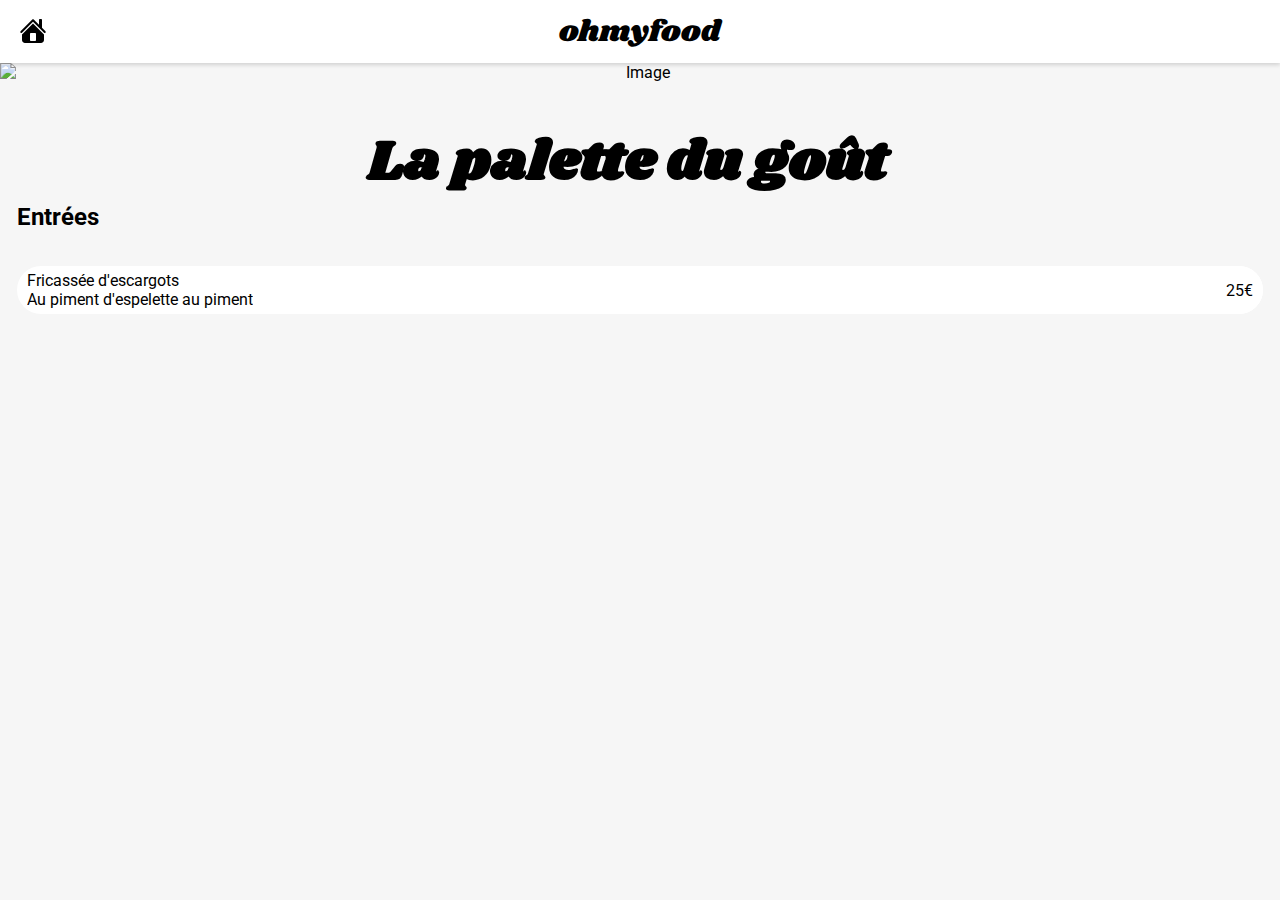
==== restaurants/resto1.html @ 1bcf37f5 "Merge pull request #6 from baiello/feature/Triskalaire" ====
<!DOCTYPE html>
<html lang="fr">
<head>
    <meta charset="UTF-8">
    <meta name="viewport" content="width=device-width, initial-scale=1.0">
    <title>La palette du goût</title>
    <link rel="stylesheet" type="text/css" href="../style.css">
        <link rel="preconnect" href="https://fonts.googleapis.com">
        <link rel="preconnect" href="https://fonts.gstatic.com" crossorigin>
        <link href="https://fonts.googleapis.com/css2?family=Shrikhand&display=swap" rel="stylesheet">
        <link href="https://fonts.googleapis.com/css2?family=Roboto:ital,wght@0,100;0,300;0,400;0,500;0,700;0,900;1,100;1,300;1,400;1,500;1,700;1,900&family=Shrikhand&display=swap" rel="stylesheet">
        <script src="https://kit.fontawesome.com/0ed4d5c1f3.js" crossorigin="anonymous"></script>
</head>
<body>

    <header>
        <div>
            <a href="/index.html" class="headerClass"><img src="/images/restaurants/icons8-home.svg" alt="Icône Home"></a>
            <span id="main-logo">ohmyfood</span>
        </div>
    </header>

    <main>
        <section class ="photo_resto">
            <img src="/images/restaurants/jay-wennington-N_Y88TWmGwA-unsplash.avif" alt=Image d'une spécialité de La palette du goût">
        </section>
        <section class="resto-main">
            <div class="resto-header">
                <h1>La palette du goût</h1>
                <div class="favorite">
                    <input type="checkbox" id="favorite" />
                    <label for="favorite">
                        <i class="fa-solid fa-heart"></i>
                        <i class="fa-regular fa-heart"></i>
                    </label>
                </div>
            </div>
            <form class="menu-form" method="GET" action="#">
                <div class="menu-section">
                    <h2>Entrées</h2>

                    <div>
                      <input type="checkbox" id="entree1" name="entree1" />
                      <label for="entree1">
                        <div class="label-title">
                            <div>Fricassée d'escargots</div>
                            <div>Au piment d'espelette au piment</div>
                        </div>
                        <div class="label-price">
                            <div>25€</div>
                            <div><i class="fa-solid fa-check"></i></div>
                        </div>
                      </label>
                    </div>

            </form>
        </section>
    </main>

</body>
</html>
---- style.css ----
:root {
    --color-grey-light: #F6F6F6;
;
    --color-green-light: #99E2D0;
    --color-green-dark: #008766;

    --color-background: var(--color-grey-light);

    --font-default: "Roboto", serif;
    --font-title: "Shrikhand", serif;
}

* {
    box-sizing: border-box;
    margin: 0;
    padding: 0;
    text-decoration: none;
}

body {
    font-family: var(--font-default);
    background-color: var(--color-background);
}

.container {
    margin: 0 auto;
    max-width: 1024px;
}


/*
 * Composant Favoris (coeur cliquable)
 */
div.favorite {
    input {
        display: none;
    }

    input + label i {
        /* position: absolute;
        right: 25px;
        bottom: 22px; */
        font-size: 30px;
        cursor: pointer;

        &.fa-solid {
            color: transparent;
            background: linear-gradient(to top, #9356dc, #b35cdc, #cf64dc, #e86edb, #ff79da);
            background-clip: text;
        }
    }

    input:checked + label {
        i.fa-regular { display: none; }
        i.fa-solid { display: inline; }
    }

    input:not(:checked) + label {
        i.fa-regular { display: inline; }
        i.fa-solid { display: none; }
    }
}


section {
    padding: 40px 17px;

    h2 {
        margin-bottom: 25px;
    }
}

header {

    div:nth-child(1) {
        position: relative;
        height: 63px;
        display: flex;
        justify-content: center;
        align-items: center;
        background-color: #FFFFFF;
        box-shadow: 0 2px 4px rgba(0, 0, 0, 0.15);
        z-index: 999;

        #main-logo {
            font-family: var(--font-title);
            font-weight: 400;
            font-style: normal;
            font-size: 30px;
        }
    }

    div:nth-child(2) {
        position: relative;
        height: 50px;
        display: flex;
        justify-content: center;
        align-items: center;
        gap: 17px;
        background-color: #EAEAEA;
        box-shadow: 0 4px 4px rgba(0, 0, 0, 0.25);
        color: #353535;
        z-index: 100;

        i,
        input {
            color: #353535;
        }

        input {
            width: 108px;
            background-color: transparent;
            border: 0;
            font-weight: 500;
            font-size: 16px;
        }
    }

}

main {

    .photo_resto{
        padding: 0;
        display: flex;

        img{
            width: 100%;
            object-fit: cover;
        }
    }

    section:nth-child(1) {
        text-align: center;

        h1 {
            font-size: 24px;
            font-weight: 700;
            @media screen and (min-width: 768px) {
                font-size: 40px;
            }

        }

        p {
            margin-bottom: 27px;
            font-weight: 300;

            @media screen and (min-width: 768px) {
                font-size: 18px;
            }
        }

        a {
            display: inline-block;
            font-size: 16px;
            font-weight: 500;
            padding: 13px 19px;
            color: #FFFFFF;
            background-image: linear-gradient(to top, #9356dc, #b35cdc, #cf64dc, #e86edb, #ff79da);
            /* background: linear-gradient(0deg, rgba(255, 255, 255, 0.15), rgba(255, 255, 255, 0.15)), linear-gradient(200.64deg, #9356DC -5.2%, #FF79DA 110.74%); */
            box-shadow: 0px 4px 15px rgba(0, 0, 0, 0.35);
            border-radius: 25px;
            /*transform: matrix(1, 0, 0, -1, 0, 0);*/
        }

        a:hover {
            opacity: 85%;
            /* Button Gradient */
            background: linear-gradient(193.33deg, #9356DC -11.44%, #FF79DA 123.93%);
            /* Shadow/Button */
            box-shadow: 0px 4px 10px rgba(0, 0, 0, 0.25);
            border-radius: 25px;
        }

    }

    .section-fct {
        background-color: #FFFFFF;
    }

    section:nth-child(2) {
        ol {
            counter-reset: toto;
            display: flex;
            flex-direction: column;
            align-items: center;
            gap: 25px;
            list-style: none;
            padding-left: 14px;

            @media screen and (min-width: 870px) {
                flex-direction: row;
            }

            li {
                width: 100%;
                padding: 20px;
                background-color: #F6F6F6;
                border-radius: 20px;
                box-shadow: 0 4px 15px rgba(0, 0, 0, 0.15);
                font-weight: 500;

                /* @media screen and (min-width: 768px) {
                    width: 100%;
                } */

                i {
                    color: #7E7E7E;
                    margin-right: 15px;
                    margin-left: -20px;
                }
            }

            li::before {
                position: relative;
                left: -34px;
                counter-increment: toto;
                content: counter(toto);
                background-color: #9356dc;
                padding: 5px 10px;
                border-radius: 100%;
                color: #FFFFFF;
            }
        }

    }

    section:nth-child(3) {


        .restaurants {
            display: grid;
            grid-template-columns: 1fr;
            gap: 18px;

            @media screen and (min-width: 768px) {
                grid-template-columns: 1fr 1fr;
            }

            @media screen and (min-width: 1024px) {
                grid-template-columns: 1fr 1fr 1fr;
            }

            a {
                color: #000000;
            }

            .restaurant {
                position: relative;
                background-color: #FFFFFF;
                border-radius: 15px;
                overflow: hidden;

                img {
                    width: 100%;
                    height: 174px;
                    object-fit: cover;
                }

                div:first-child {
                    position: relative;

                    .tag-new {
                        position: absolute;
                        top: 15px;
                        right: 15px;
                        padding: 9px 7px;
                        border-radius: 2px;
                        color: var(--color-green-dark);
                        background-color: var(--color-green-light);
                    }
                }

                div.title {
                    padding: 16px 13px;
                    display: flex;
                    flex-direction: column;
                }

                h1 {
                    font-size: 18px;
                    font-weight: 700;
                }

                p {
                    font-size: 17px;
                    font-weight: 300;
                }

                .favorite {
                    position: absolute;
                    right: 25px;
                    bottom: 22px;
                }
            }

        }

    }

}



.resto-main{
    background-color: var(--color-grey-light);
    border-radius: 25px 25px 0 0;

    @media screen and (min-width: 1440px) {
        width: 1055px;
        margin: auto;
    }

}


.resto-header {
    display: flex;
    justify-content: space-between;
    font-family: var(--font-title);
    font-size: 16px;

    @media screen and (min-width: 768px) {
        justify-content: center;
        gap: 25px;
        font-size: 28px;
    }

    @media screen and (min-width: 1440px) {
        justify-content: center;
        gap: 25px;
        font-size: 28px;
    }
}

.menu-form {

    .menu-section {
        display: flex;
        flex-direction: column;
        gap: 10px;
        text-align: left;

        @media screen and (min-width: 1440px) {
            padding: 0px 210px;
        }

        input {
            display: none;
        }

        label {
            display: flex;
            flex-direction: row;
            justify-content: space-between;
            background-color: #FFFFFF;
            border-radius: 40px;
            overflow: hidden;

            .label-title {
                padding: 5px 10px;
                overflow: hidden;
                div {
                    overflow: hidden;
                    white-space: nowrap;
                    text-overflow: ellipsis;
                }
            }

            .label-price {
                display: flex;
                flex-direction: row;
                background-color: #FFFFFF;
                div {
                    display: flex;
                    justify-content: center;
                    align-items: center;
                    padding: 0 10px;
                }
                div:nth-child(2) {
                    width: 59px;
                    color: #FFFFFF;
                    background-color: var(--color-green-light);
                }
            }
        }

        input + label .label-price {
            margin-right: -59px;
            transition: margin-right .5s;
        }

        input + label:hover .label-price,
        input:checked + label .label-price {
            margin-right: 0;
        }
    }
}

.headerClass{
    position: absolute;
    left: 20px;
}

.headerClass:hover{
    animation-name: spin;
    animation-duration: 1000ms;
    animation-iteration-count: infinite;
}

@keyframes spin {
    from {
        transform:rotate(0deg);
    }
    to {
        transform:rotate(360deg);
    }
}

footer {
    color: #FFFFFF;
    background-color: #353535;
}
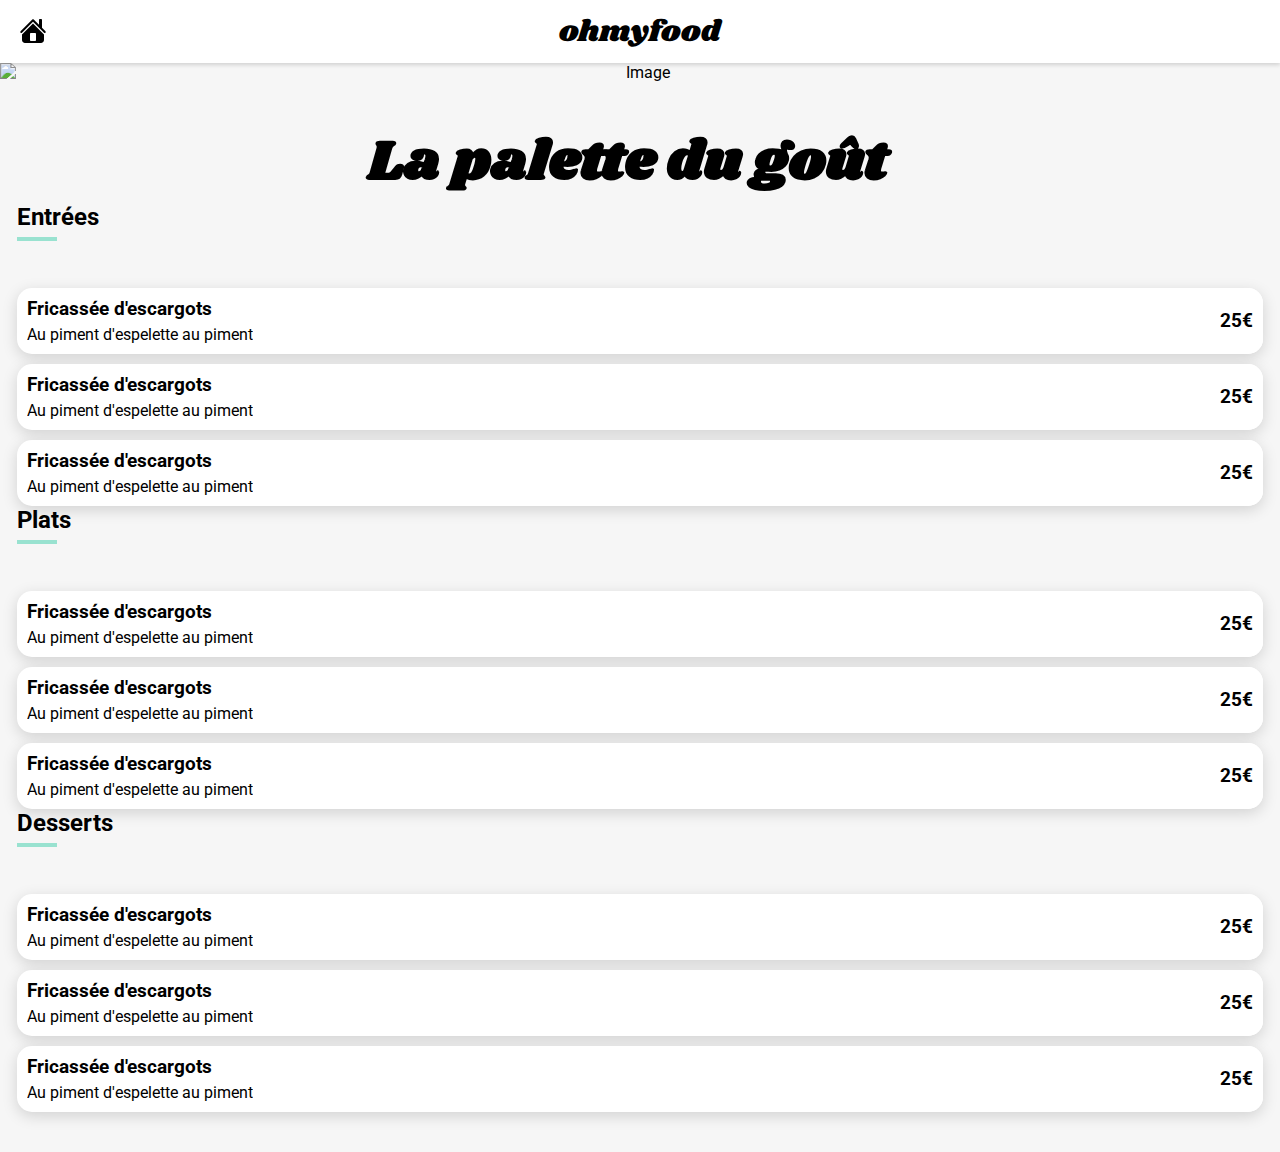
==== commit 253ff2b7: "Ajout de contenu sur resto1" ====
--- a/restaurants/resto1.html
+++ b/restaurants/resto1.html
@@ -1,61 +1,223 @@
 <!DOCTYPE html>
 <html lang="fr">
-<head>
+  <head>
     <meta charset="UTF-8">
     <meta name="viewport" content="width=device-width, initial-scale=1.0">
     <title>La palette du goût</title>
     <link rel="stylesheet" type="text/css" href="../style.css">
-        <link rel="preconnect" href="https://fonts.googleapis.com">
-        <link rel="preconnect" href="https://fonts.gstatic.com" crossorigin>
-        <link href="https://fonts.googleapis.com/css2?family=Shrikhand&display=swap" rel="stylesheet">
-        <link href="https://fonts.googleapis.com/css2?family=Roboto:ital,wght@0,100;0,300;0,400;0,500;0,700;0,900;1,100;1,300;1,400;1,500;1,700;1,900&family=Shrikhand&display=swap" rel="stylesheet">
-        <script src="https://kit.fontawesome.com/0ed4d5c1f3.js" crossorigin="anonymous"></script>
-</head>
-<body>
-
+    <link rel="preconnect" href="https://fonts.googleapis.com">
+    <link rel="preconnect" href="https://fonts.gstatic.com" crossorigin>
+    <link href="https://fonts.googleapis.com/css2?family=Shrikhand&display=swap" rel="stylesheet">
+    <link href="https://fonts.googleapis.com/css2?family=Roboto:ital,wght@0,100;0,300;0,400;0,500;0,700;0,900;1,100;1,300;1,400;1,500;1,700;1,900&family=Shrikhand&display=swap" rel="stylesheet">
+    <script src="https://kit.fontawesome.com/0ed4d5c1f3.js" crossorigin="anonymous"></script>
+  </head>
+  <body>
     <header>
-        <div>
-            <a href="/index.html" class="headerClass"><img src="/images/restaurants/icons8-home.svg" alt="Icône Home"></a>
-            <span id="main-logo">ohmyfood</span>
+      <div>
+        <a href="/index.html" class="headerClass">
+          <img src="/images/restaurants/icons8-home.svg" alt="Icône Home">
+        </a>
+        <span id="main-logo">ohmyfood</span>
+      </div>
+    </header>
+    <main>
+      <section class="photo_resto">
+        <img src="/images/restaurants/jay-wennington-N_Y88TWmGwA-unsplash.avif" alt=Image d'une spécialité de La palette du goût">
+      </section>
+      <section class="resto-main">
+        <div class="resto-header">
+          <h1>La palette du goût</h1>
+          <div class="favorite">
+            <input type="checkbox" id="favorite" />
+            <label for="favorite">
+              <i class="fa-solid fa-heart"></i>
+              <i class="fa-regular fa-heart"></i>
+            </label>
+          </div>
         </div>
-    </header>
-
-    <main>
-        <section class ="photo_resto">
-            <img src="/images/restaurants/jay-wennington-N_Y88TWmGwA-unsplash.avif" alt=Image d'une spécialité de La palette du goût">
-        </section>
-        <section class="resto-main">
-            <div class="resto-header">
-                <h1>La palette du goût</h1>
-                <div class="favorite">
-                    <input type="checkbox" id="favorite" />
-                    <label for="favorite">
-                        <i class="fa-solid fa-heart"></i>
-                        <i class="fa-regular fa-heart"></i>
-                    </label>
-                </div>
-            </div>
-            <form class="menu-form" method="GET" action="#">
-                <div class="menu-section">
-                    <h2>Entrées</h2>
-
-                    <div>
-                      <input type="checkbox" id="entree1" name="entree1" />
-                      <label for="entree1">
-                        <div class="label-title">
-                            <div>Fricassée d'escargots</div>
-                            <div>Au piment d'espelette au piment</div>
-                        </div>
-                        <div class="label-price">
-                            <div>25€</div>
-                            <div><i class="fa-solid fa-check"></i></div>
-                        </div>
-                      </label>
-                    </div>
-
-            </form>
-        </section>
+        <form class="menu-form" method="GET" action="#">
+          <div class="menu-section">
+            <h2>Entrées</h2>
+            <div class="box">
+              <input type="checkbox" id="entree1" name="entree1" />
+              <label for="entree1">
+                <div class="label-title">
+                  <div>
+                    <h3>Fricassée d'escargots</h3>
+                  </div>
+                  <div>Au piment d'espelette au piment</div>
+                </div>
+                <div class="label-price">
+                  <div>
+                    <h3>25€</h3>
+                  </div>
+                  <div>
+                    <i class="fa-solid fa-check"></i>
+                  </div>
+                </div>
+              </label>
+            </div>
+            <div class="box">
+              <input type="checkbox" id="entree2" name="entree2" />
+              <label for="entree2">
+                <div class="label-title">
+                  <div>
+                    <h3>Fricassée d'escargots</h3>
+                  </div>
+                  <div>Au piment d'espelette au piment</div>
+                </div>
+                <div class="label-price">
+                  <div>
+                    <h3>25€</h3>
+                  </div>
+                  <div>
+                    <i class="fa-solid fa-check"></i>
+                  </div>
+                </div>
+              </label>
+            </div>
+            <div class="box">
+              <input type="checkbox" id="entree3" name="entree3" />
+              <label for="entree3">
+                <div class="label-title">
+                  <div>
+                    <h3>Fricassée d'escargots</h3>
+                  </div>
+                  <div>Au piment d'espelette au piment</div>
+                </div>
+                <div class="label-price">
+                  <div>
+                    <h3>25€</h3>
+                  </div>
+                  <div>
+                    <i class="fa-solid fa-check"></i>
+                  </div>
+                </div>
+              </label>
+            </div>
+          </div>
+          <div class="menu-section">
+            <h2>Plats</h2>
+            <div class="box">
+              <input type="checkbox" id="plat1" name="plat1" />
+              <label for="plat1">
+                <div class="label-title">
+                  <div>
+                    <h3>Fricassée d'escargots</h3>
+                  </div>
+                  <div>Au piment d'espelette au piment</div>
+                </div>
+                <div class="label-price">
+                  <div>
+                    <h3>25€</h3>
+                  </div>
+                  <div>
+                    <i class="fa-solid fa-check"></i>
+                  </div>
+                </div>
+              </label>
+            </div>
+            <div class="box">
+              <input type="checkbox" id="plat2" name="plat2" />
+              <label for="plat2">
+                <div class="label-title">
+                  <div>
+                    <h3>Fricassée d'escargots</h3>
+                  </div>
+                  <div>Au piment d'espelette au piment</div>
+                </div>
+                <div class="label-price">
+                  <div>
+                    <h3>25€</h3>
+                  </div>
+                  <div>
+                    <i class="fa-solid fa-check"></i>
+                  </div>
+                </div>
+              </label>
+            </div>
+            <div class="box">
+              <input type="checkbox" id="plat3" name="plat3" />
+              <label for="plat3">
+                <div class="label-title">
+                  <div>
+                    <h3>Fricassée d'escargots</h3>
+                  </div>
+                  <div>Au piment d'espelette au piment</div>
+                </div>
+                <div class="label-price">
+                  <div>
+                    <h3>25€</h3>
+                  </div>
+                  <div>
+                    <i class="fa-solid fa-check"></i>
+                  </div>
+                </div>
+              </label>
+            </div>
+          </div>
+          <div class="menu-section">
+            <h2>Desserts</h2>
+            <div class="box">
+              <input type="checkbox" id="dessert1" name="dessert1" />
+              <label for="dessert1">
+                <div class="label-title">
+                  <div>
+                    <h3>Fricassée d'escargots</h3>
+                  </div>
+                  <div>Au piment d'espelette au piment</div>
+                </div>
+                <div class="label-price">
+                  <div>
+                    <h3>25€</h3>
+                  </div>
+                  <div>
+                    <i class="fa-solid fa-check"></i>
+                  </div>
+                </div>
+              </label>
+            </div>
+            <div class="box">
+              <input type="checkbox" id="dessert2" name="dessert2" />
+              <label for="dessert2">
+                <div class="label-title">
+                  <div>
+                    <h3>Fricassée d'escargots</h3>
+                  </div>
+                  <div>Au piment d'espelette au piment</div>
+                </div>
+                <div class="label-price">
+                  <div>
+                    <h3>25€</h3>
+                  </div>
+                  <div>
+                    <i class="fa-solid fa-check"></i>
+                  </div>
+                </div>
+              </label>
+            </div>
+            <div class="box">
+              <input type="checkbox" id="dessert3" name="dessert3" />
+              <label for="dessert3">
+                <div class="label-title">
+                  <div>
+                    <h3>Fricassée d'escargots</h3>
+                  </div>
+                  <div>Au piment d'espelette au piment</div>
+                </div>
+                <div class="label-price">
+                  <div>
+                    <h3>25€</h3>
+                  </div>
+                  <div>
+                    <i class="fa-solid fa-check"></i>
+                  </div>
+                </div>
+              </label>
+            </div>
+          </div>
+        </form>
+      </section>
     </main>
-
-</body>
+  </body>
 </html>--- a/style.css
+++ b/style.css
@@ -346,6 +346,16 @@
             padding: 0px 210px;
         }
 
+        h2::after {
+            content: '';
+            display: block;
+            width: 40px;
+            height: 4px;
+            background-color: var(--color-green-light);
+            margin-top: 6px;
+            margin-bottom: 12px;
+        }
+
         input {
             display: none;
         }
@@ -355,13 +365,16 @@
             flex-direction: row;
             justify-content: space-between;
             background-color: #FFFFFF;
-            border-radius: 40px;
+            border-radius: 15px;
             overflow: hidden;
+            box-shadow: 0 4px 15px rgba(0, 0, 0, 0.15);
 
             .label-title {
                 padding: 5px 10px;
                 overflow: hidden;
                 div {
+                    margin-top: 5px;
+                    margin-bottom: 5px;
                     overflow: hidden;
                     white-space: nowrap;
                     text-overflow: ellipsis;
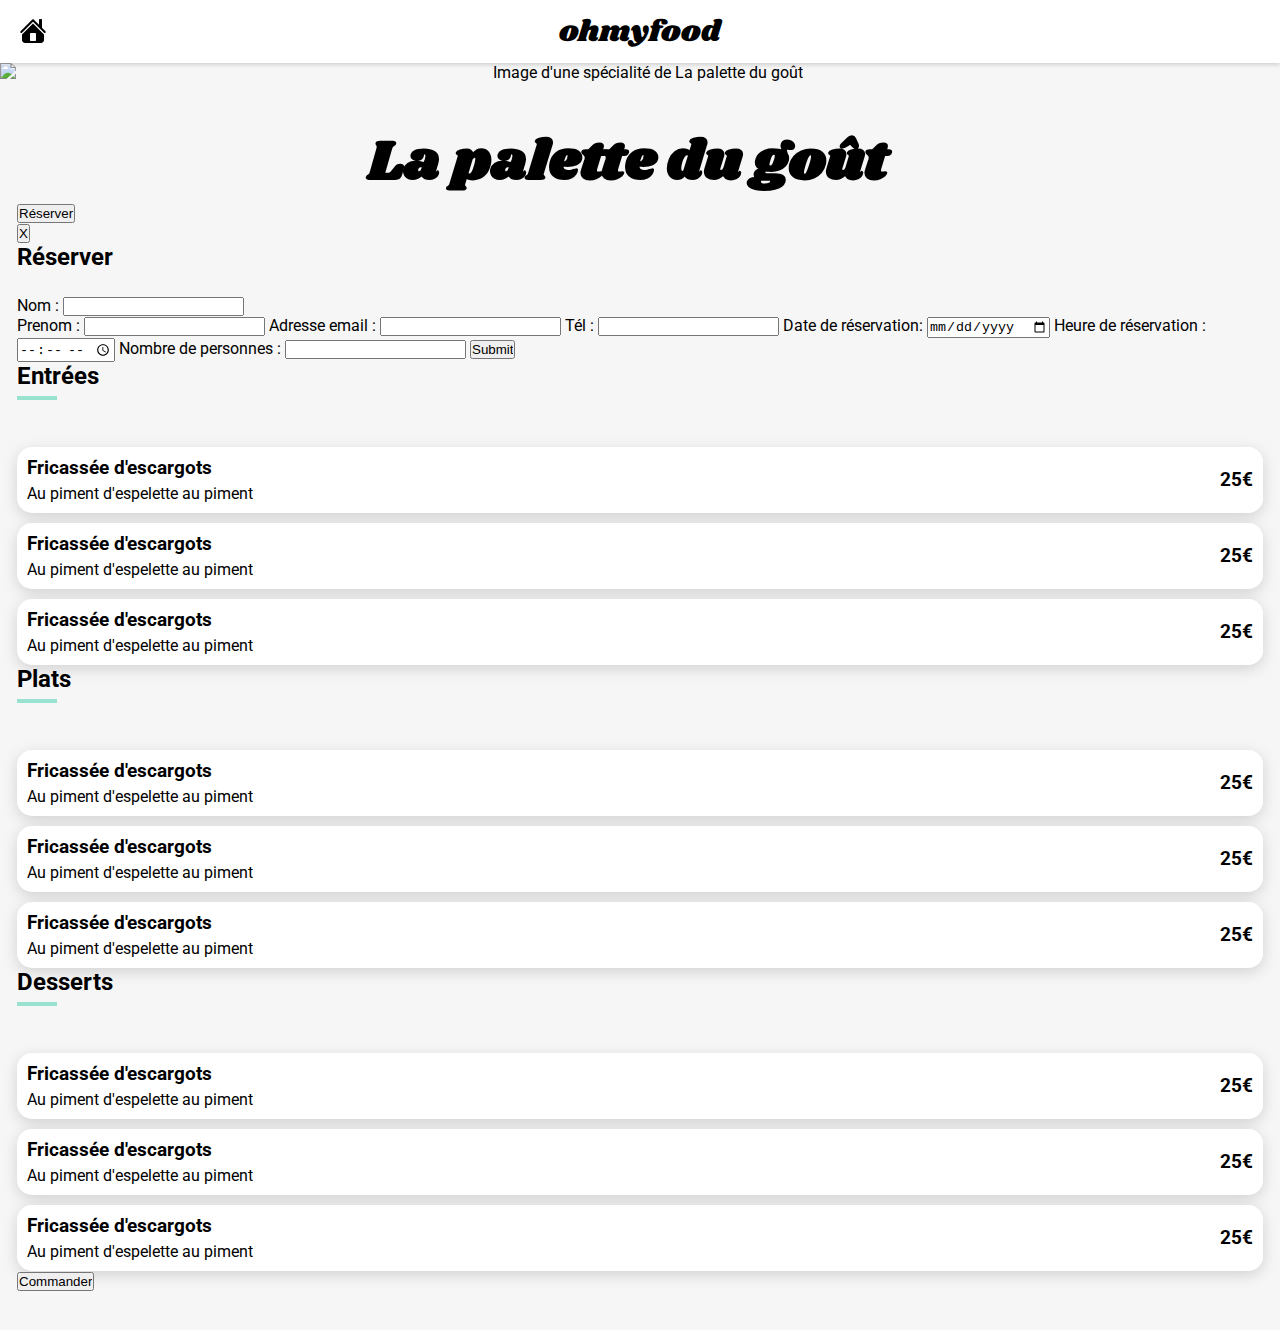
==== commit 1717f3d8: "Get data from API on home page" ====
--- a/restaurants/resto1.html
+++ b/restaurants/resto1.html
@@ -22,7 +22,7 @@
     </header>
     <main>
       <section class="photo_resto">
-        <img src="/images/restaurants/jay-wennington-N_Y88TWmGwA-unsplash.avif" alt=Image d'une spécialité de La palette du goût">
+        <img src="/images/restaurants/jay-wennington-N_Y88TWmGwA-unsplash.avif" alt="Image d'une spécialité de La palette du goût">
       </section>
       <section class="resto-main">
         <div class="resto-header">
@@ -35,11 +35,37 @@
             </label>
           </div>
         </div>
+        <button id="button-modal">Réserver</button>
+        <div id="restaurant-modal">
+            <div class="modal-container">
+                <button id="close-modal">X</button>
+                <h2>Réserver</h2>
+                <form action="" id="form1" novalidate>
+                  <div>
+                    <label for="nom">Nom :</label>
+                    <input type="text" name="nom" id="nom" required>
+                  </div>
+                  <label for="firstName">Prenom :</label>
+                  <input type="text" name="firstName" id="firstName" required>
+                  <label for="email">Adresse email :</label>
+                  <input type="email" name="email" id="email" required>
+                  <label for="tel">Tél :</label>
+                  <input type="tel" name="tel" id="tel" required>
+                  <label for="dateReserve">Date de réservation:</label>
+                  <input type="date" name="dateReserve" id="dateReserve" required>
+                  <label for="timeReserve">Heure de réservation :</label>
+                  <input type="time" name="timeReserve" id="timeReserve" required>
+                  <label for="nbPerson">Nombre de personnes :</label>
+                  <input type="text" name="nbPerson" id="nbPerson" required>
+                  <input type="submit" name="send" id="send">
+                </form>
+            </div>
+        </div>
         <form class="menu-form" method="GET" action="#">
           <div class="menu-section">
             <h2>Entrées</h2>
             <div class="box">
-              <input type="checkbox" id="entree1" name="entree1" />
+              <input type="checkbox" id="entree1" name="entree" value="entree1" />
               <label for="entree1">
                 <div class="label-title">
                   <div>
@@ -58,7 +84,7 @@
               </label>
             </div>
             <div class="box">
-              <input type="checkbox" id="entree2" name="entree2" />
+              <input type="checkbox" id="entree2" name="entree" value="entree2" />
               <label for="entree2">
                 <div class="label-title">
                   <div>
@@ -77,7 +103,7 @@
               </label>
             </div>
             <div class="box">
-              <input type="checkbox" id="entree3" name="entree3" />
+              <input type="checkbox" id="entree3" name="entree" value="entree3" />
               <label for="entree3">
                 <div class="label-title">
                   <div>
@@ -99,7 +125,7 @@
           <div class="menu-section">
             <h2>Plats</h2>
             <div class="box">
-              <input type="checkbox" id="plat1" name="plat1" />
+              <input type="checkbox" id="plat1" name="plat" value="plat1" />
               <label for="plat1">
                 <div class="label-title">
                   <div>
@@ -118,7 +144,7 @@
               </label>
             </div>
             <div class="box">
-              <input type="checkbox" id="plat2" name="plat2" />
+              <input type="checkbox" id="plat2" name="plat" value="plat2" />
               <label for="plat2">
                 <div class="label-title">
                   <div>
@@ -137,7 +163,7 @@
               </label>
             </div>
             <div class="box">
-              <input type="checkbox" id="plat3" name="plat3" />
+              <input type="checkbox" id="plat3" name="plat" value="plat3" />
               <label for="plat3">
                 <div class="label-title">
                   <div>
@@ -159,7 +185,7 @@
           <div class="menu-section">
             <h2>Desserts</h2>
             <div class="box">
-              <input type="checkbox" id="dessert1" name="dessert1" />
+              <input type="checkbox" id="dessert1" name="dessert" value="dessert1" />
               <label for="dessert1">
                 <div class="label-title">
                   <div>
@@ -178,7 +204,7 @@
               </label>
             </div>
             <div class="box">
-              <input type="checkbox" id="dessert2" name="dessert2" />
+              <input type="checkbox" id="dessert2" name="dessert" value="dessert1" />
               <label for="dessert2">
                 <div class="label-title">
                   <div>
@@ -197,7 +223,7 @@
               </label>
             </div>
             <div class="box">
-              <input type="checkbox" id="dessert3" name="dessert3" />
+              <input type="checkbox" id="dessert3" name="dessert" value="dessert3" />
               <label for="dessert3">
                 <div class="label-title">
                   <div>
@@ -215,9 +241,13 @@
                 </div>
               </label>
             </div>
+          </div>
+          <div class="form-submit">
+            <input class="button" type="submit" value="Commander">
           </div>
         </form>
       </section>
     </main>
+    <script src="/scripts/resto.js"></script>
   </body>
 </html>